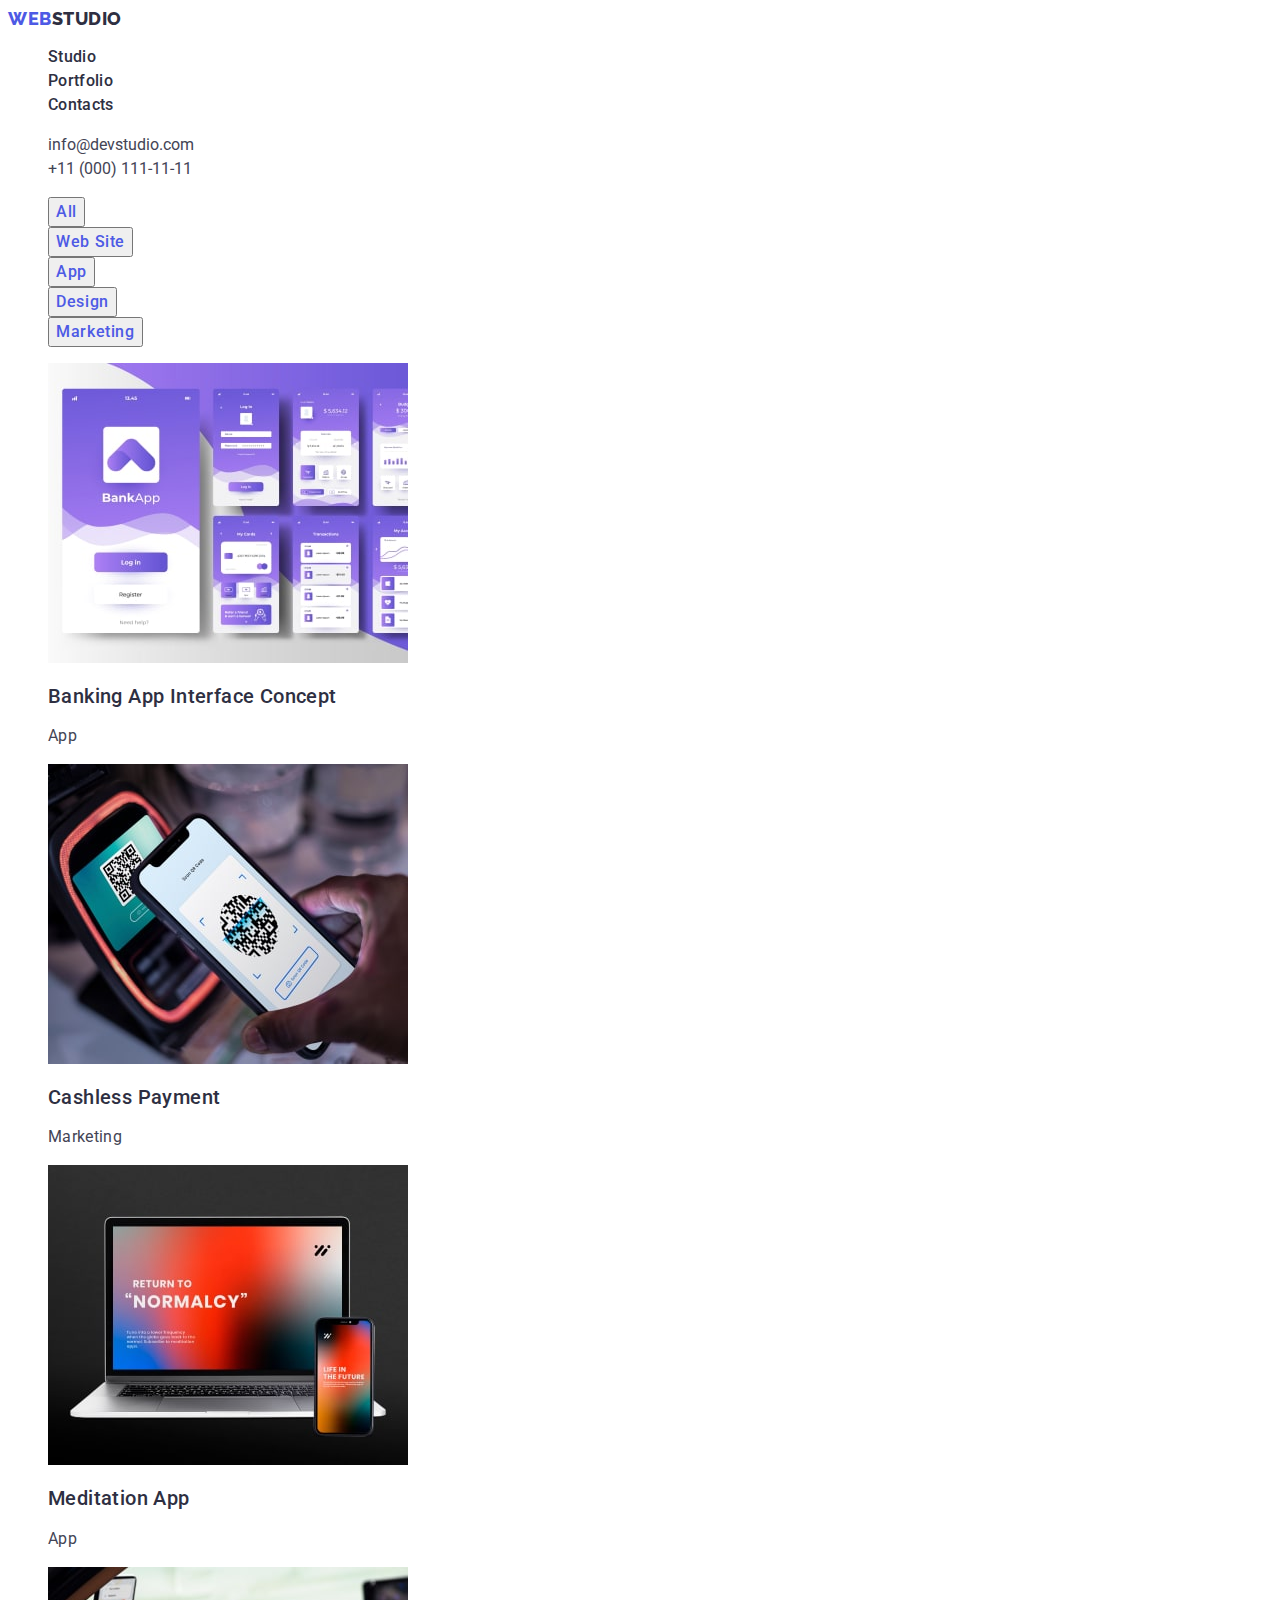
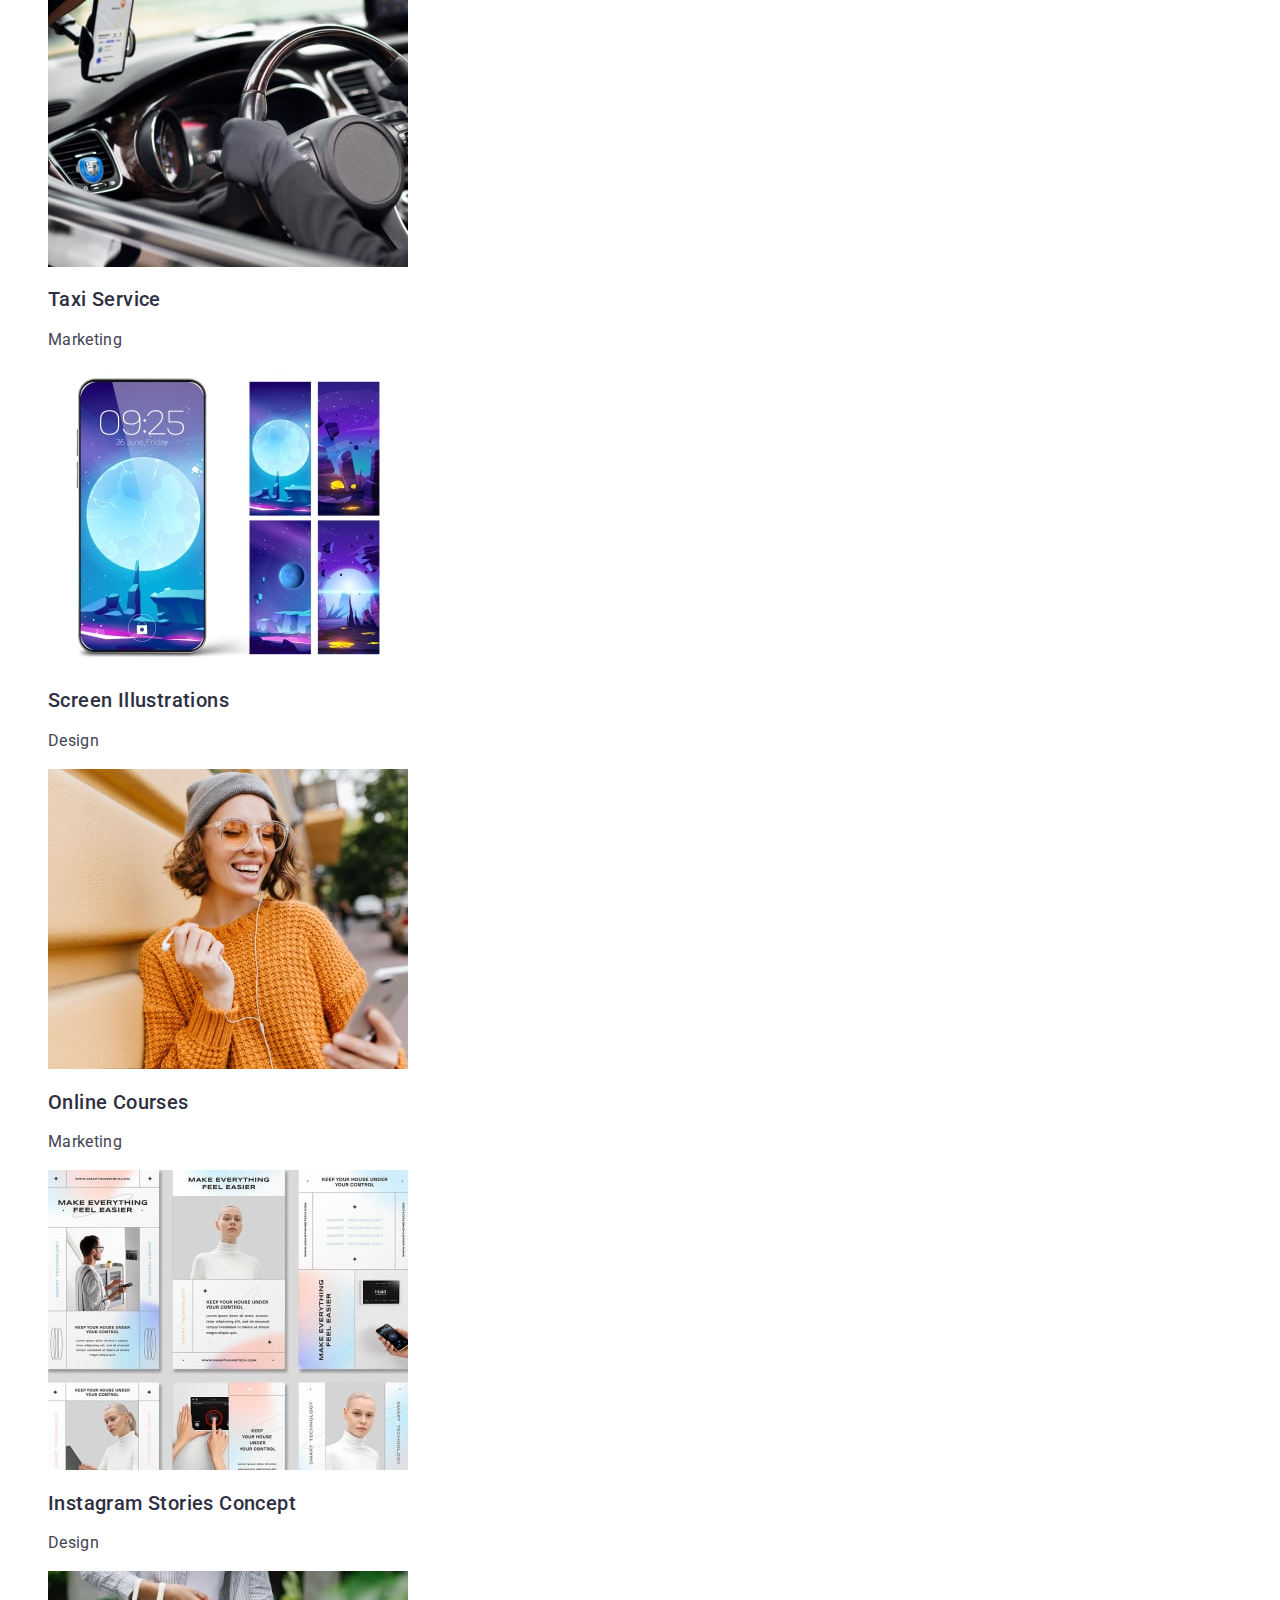
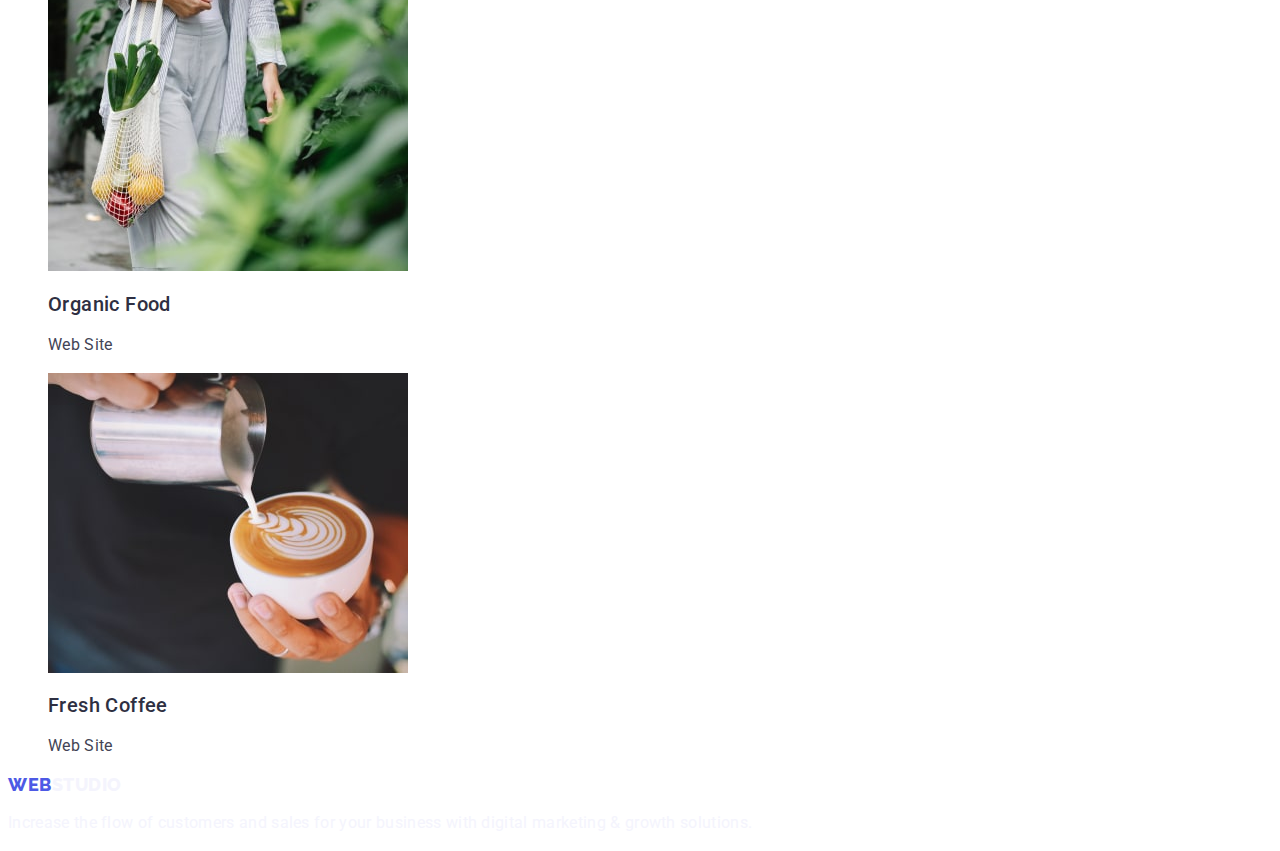
==== portfolio.html @ 9638c9d8 "portfolio-styles" ====
<!DOCTYPE html>
<html lang="en">
  <head>
    <meta charset="UTF-8" />
    <meta http-equiv="X-UA-Compatible" content="IE=edge" />
    <meta name="viewport" content="width=device-width, initial-scale=1.0" />
    <title>Portfolio</title>
    <link rel="preconnect" href="https://fonts.googleapis.com">
    <link rel="preconnect" href="https://fonts.gstatic.com" crossorigin>
    <link href="https://fonts.googleapis.com/css2?family=Raleway:wght@800&family=Roboto:wght@400;500;700;900&display=swap" rel="stylesheet">

    <link rel="stylesheet" href="./css/styles.css" />
  </head>
  <body>
    <header class="header">
      <nav class="header-navigation">
        <a href="./index.html" class="logo link">Web<span class="header-logo">Studio</span></a>
        <ul class="header-list list">
          <li class="header-item"><a href="./index.html" class="header-link link">Studio</a></li>
          <li class="header-item"><a href="./portfolio.html" class="header-link link">Portfolio</a></li>
          <li class="header-item"><a href="" class="header-link link">Contacts</a></li>
        </ul>
      </nav>
        <ul class="contacts list">
          <li class="contacts-item"><a href="mailto:info@devstudio.com" class="contacts-mail link">info@devstudio.com</a></li>
          <li class="contacts-item"><a href="tel:+110001111111" class="contacts-phone link">+11 (000) 111-11-11</a></li>
        </ul>
    </header>
    <main>
      <section class="our-works">
        <h1 hidden>Our works</h1>
        <ul class="focus list">
          <li class="focus-item"><button type="button" class="focus-btn">All</button></li>
          <li class="focus-item"><button type="button" class="focus-btn">Web Site</button></li>
          <li class="focus-item"><button type="button" class="focus-btn">App</button></li>
          <li class="focus-item"><button type="button" class="focus-btn">Design</button></li>
          <li class="focus-item"><button type="button" class="focus-btn">Marketing</button></li>
        </ul>
        <ul class="work-examples list">
          <li class="examples-item">
            <img
              src="./images/img-min.jpg"
              alt="Banking App"
              width="360"
              height="300"
            />
            <h2 class="examples-title">Banking App Interface Concept</h2>
            <p class="examples-desc">App</p>
          </li>
          <li class="examples-item">
            <img
              src="./images/img1-min.jpeg"
              alt="Cashless Payment"
              width="360"
              height="300"
            />
            <h2 class="examples-title">Cashless Payment</h2>
            <p class="examples-desc">Marketing</p>
          </li>
          <li class="examples-item">
            <img
              src="./images/img2-min.jpeg"
              alt="Meditation"
              width="360"
              height="300"
            />
            <h2 class="examples-title">Meditation App</h2>
            <p class="examples-desc">App</p>
          </li>
          <li class="examples-item">
            <img
              src="./images/img3-min.jpeg"
              alt="Taxi"
              width="360"
              height="300"
            />
            <h2 class="examples-title">Taxi Service</h2>
            <p class="examples-desc">Marketing</p>
          </li>
          <li class="examples-item">
            <img
              src="./images/img4-min.jpeg"
              alt="Illustrations"
              width="360"
              height="300"
            />
            <h2 class="examples-title">Screen Illustrations</h2>
            <p class="examples-desc">Design</p>
          </li>
          <li class="examples-item">
            <img
              src="./images/img5-min.jpeg"
              alt="Courses"
              width="360"
              height="300"
            />
            <h2 class="examples-title">Online Courses</h2>
            <p class="examples-desc">Marketing</p>
          </li>
          <li class="examples-item">
            <img
              src="./images/img6-min.jpeg"
              alt="Instagram Stories"
              width="360"
              height="300"
            />
            <h2 class="examples-title">Instagram Stories Concept</h2>
            <p class="examples-desc">Design</p>
          </li>
          <li class="examples-item">
            <img
              src="./images/img7-min.jpeg"
              alt="Food"
              width="360"
              height="300"
            />
            <h2 class="examples-title">Organic Food</h2>
            <p class="examples-desc">Web Site</p>
          </li>
          <li class="examples-item">
            <img
              src="./images/img8-min.jpeg"
              alt="Coffee"
              width="360"
              height="300"
            />
            <h2 class="examples-title">Fresh Coffee</h2>
            <p class="examples-desc">Web Site</p>
          </li>
        </ul>
      </section>
    </main>
    <footer class="footer">
      <a href="./index.html" class="logo link">Web<span class="footer-logo">Studio</span></a>
      <p class="footer-text">
        Increase the flow of customers and sales for your business with digital
        marketing & growth solutions.
      </p>
    </footer>
  </body>
</html>
---- css/styles.css ----
body {
font-family: 'Roboto', sans-serif;  
color:#2E2F42;;
}
.list {
    list-style: none;
}
.link {
    text-decoration: none;
}
/*.............................Хедер.......................  */
.header {
}
.header-navigation {
}

/* Лого */
.logo {
    font-family: 'Raleway';
    font-style: normal;
    font-weight: 800;
    font-size: 18px;
    line-height: 1.17;
    display: flex;
    align-items: center;
    letter-spacing: 0.03em;
    text-transform: uppercase;
    color: #4D5AE5;
}
.header-logo {
    color: #2E2F42;
}
.header-logo:hover, .header-logo:focus {
    color: #4D5AE5;
}


/* Навигация */
.header-list {
}
.header-item {
}
.header-link {
font-weight: 500;
font-size: 16px;
line-height: 1.5;
letter-spacing: 0.02em;
color: #2E2F42;
}
.header-link:hover, .header-link:focus {
    color: #4D5AE5;
}

/* Контакты */
.contacts {
}
.contacts-item {
}

.contacts-mail {
font-size: 16px;
line-height: 1.5;
color: #434455;
}

.contacts-mail:hover, 
.contacts-mail:focus {
    color: #4D5AE5;
}

.contacts-phone {
font-size: 16px;
line-height: 1.5;
color: #434455;
}
.contacts-phone:hover, 
.contacts-phone:focus {
    color: #4D5AE5;
}

/* ..............................Главний контент................................... */
.our-works {
}
.focus {
}
.focus-item {
}
/* Фокус КНОПКИ */
.focus-btn {
font-family: inherit;
font-weight: 500;
font-size: 16px;
line-height: 1.5;
display: flex;
align-items: center;
text-align: center;
letter-spacing: 0.04em;
color: #4D5AE5;
cursor: pointer
}
.focus-btn:hover, .focus-btn:focus {
    color: #FFFFFF;
}

/* Список работ */
.work-examples {
}
.examples-item {
}
.examples-title {
font-weight: 500;
font-size: 20px;
line-height: 1.2;
letter-spacing: 0.02em;
}

.examples-desc {
font-size: 16px;
line-height: 1.5;
letter-spacing: 0.02em;
color: #434455;
}


/* ..................................Подвал............................ */
.footer {
}

.footer-logo {
    color: #F4F4FD;
}
.footer-logo:hover, .footer-logo:focus {
    color: #4D5AE5; 
}

.footer-text {
font-size: 16px;
line-height: 1.5;
letter-spacing: 0.02em;
color: #F4F4FD;
}
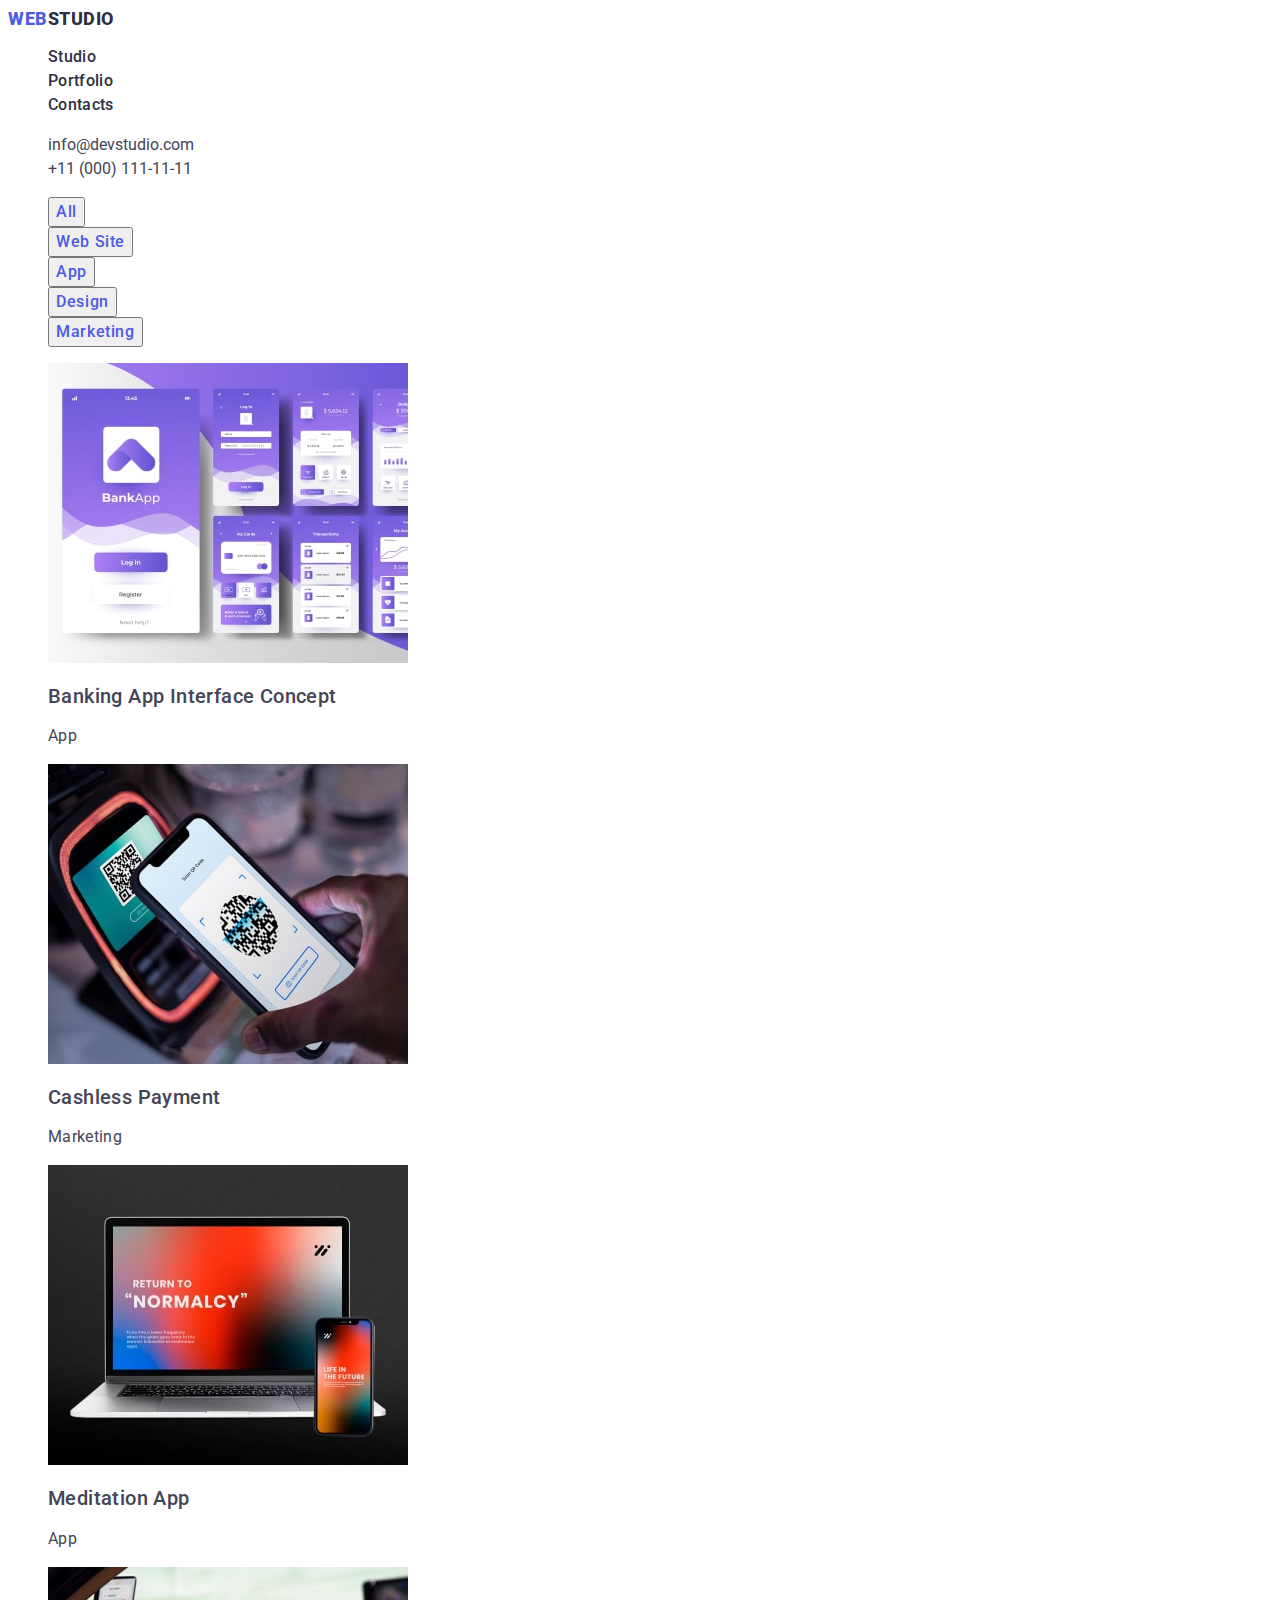
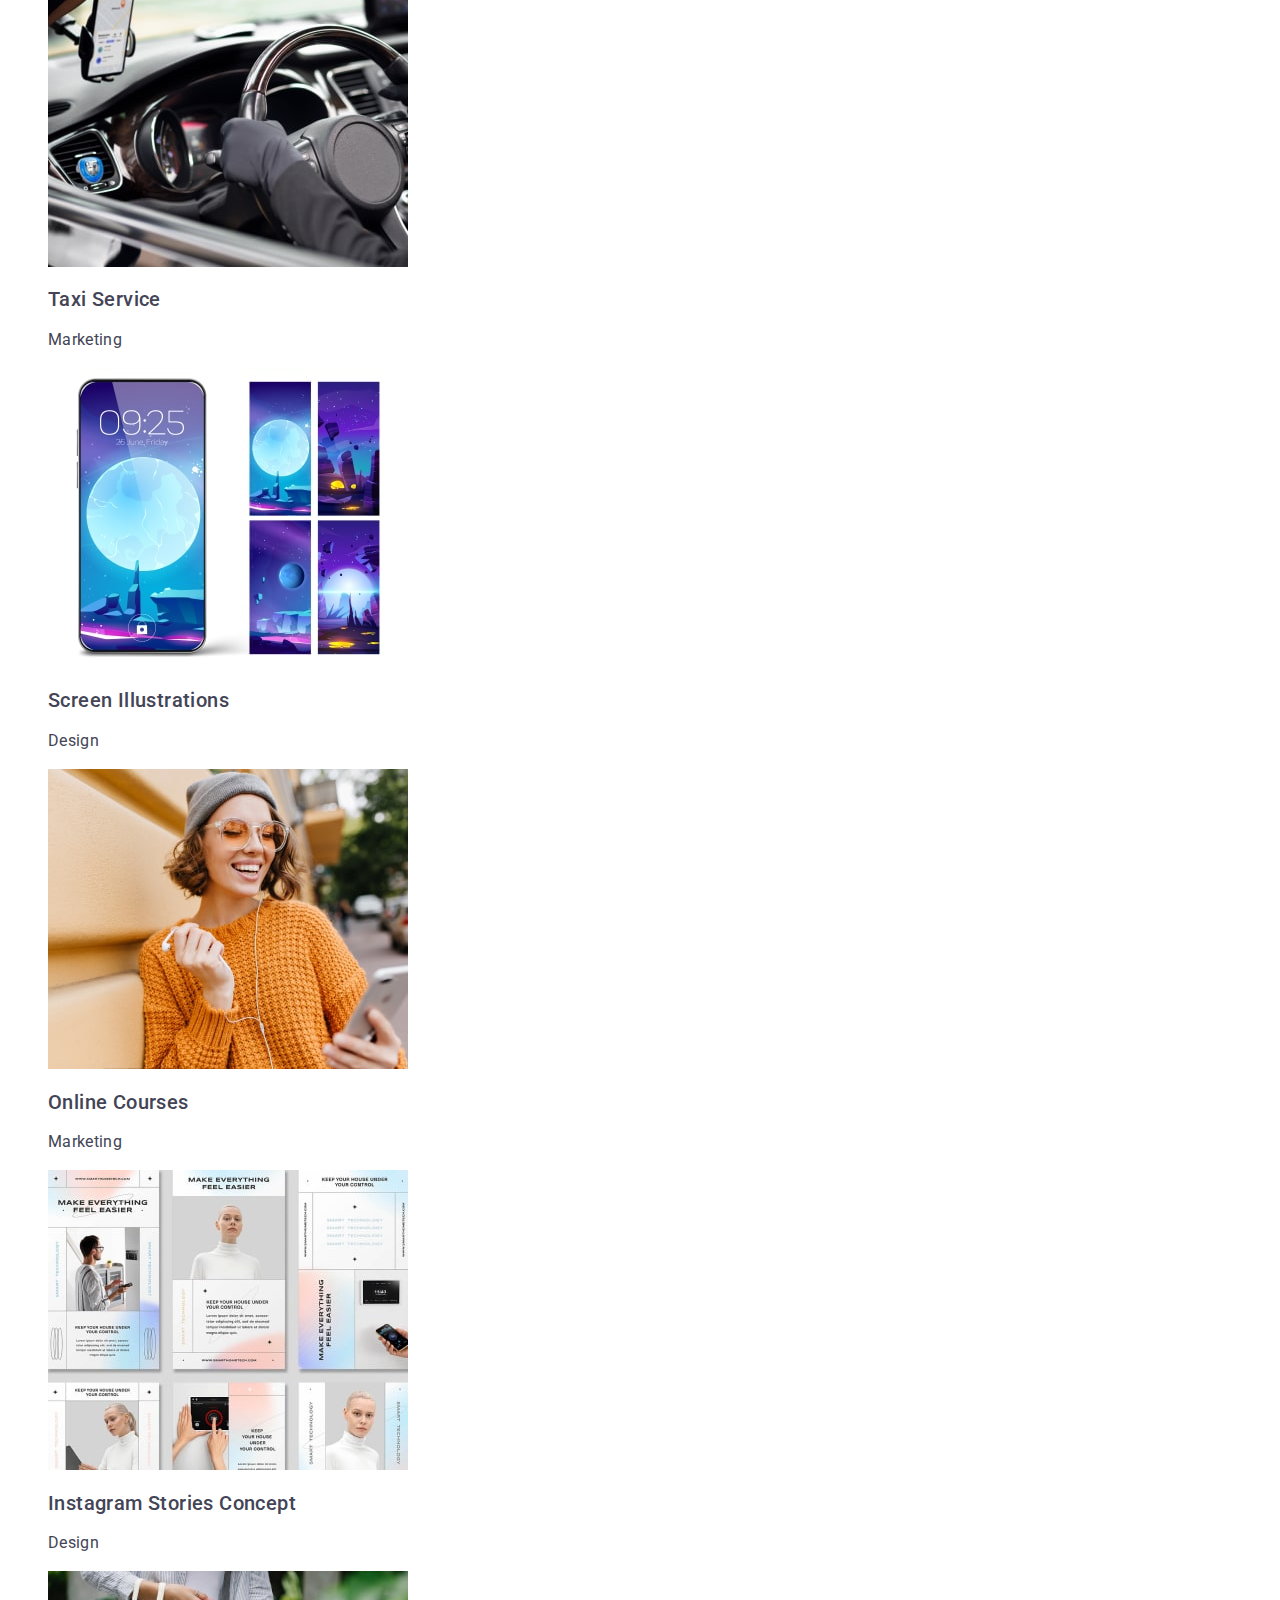
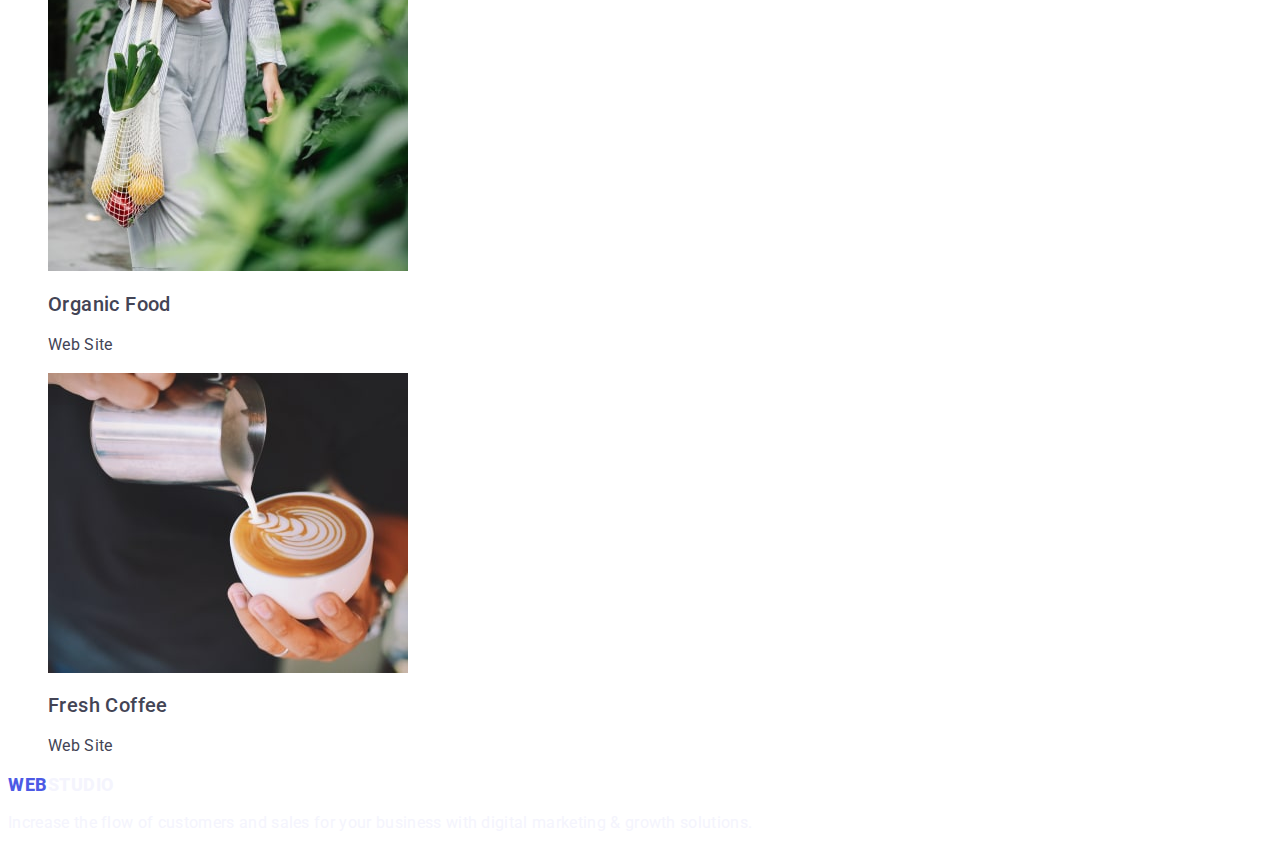
==== commit 4cdaec96: "fix-header" ====
--- a/portfolio.html
+++ b/portfolio.html
@@ -21,10 +21,12 @@
           <li class="header-item"><a href="" class="header-link link">Contacts</a></li>
         </ul>
       </nav>
+      <address class="address-contacts">
         <ul class="contacts list">
           <li class="contacts-item"><a href="mailto:info@devstudio.com" class="contacts-mail link">info@devstudio.com</a></li>
           <li class="contacts-item"><a href="tel:+110001111111" class="contacts-phone link">+11 (000) 111-11-11</a></li>
         </ul>
+    </address>
     </header>
     <main>
       <section class="our-works">
--- a/css/styles.css
+++ b/css/styles.css
@@ -1,6 +1,6 @@
 body {
 font-family: 'Roboto', sans-serif;  
-color:#2E2F42;;
+color:#434455;
 }
 .list {
     list-style: none;
@@ -16,7 +16,7 @@
 
 /* Лого */
 .logo {
-    font-family: 'Raleway';
+    font-family: 'Raleway'sans-serif;
     font-style: normal;
     font-weight: 800;
     font-size: 18px;
@@ -48,10 +48,14 @@
 color: #2E2F42;
 }
 .header-link:hover, .header-link:focus {
-    color: #4D5AE5;
+    color: #404bbf;
 }
 
 /* Контакты */
+.address-contacts {
+    font-style: normal;
+}
+
 .contacts {
 }
 .contacts-item {
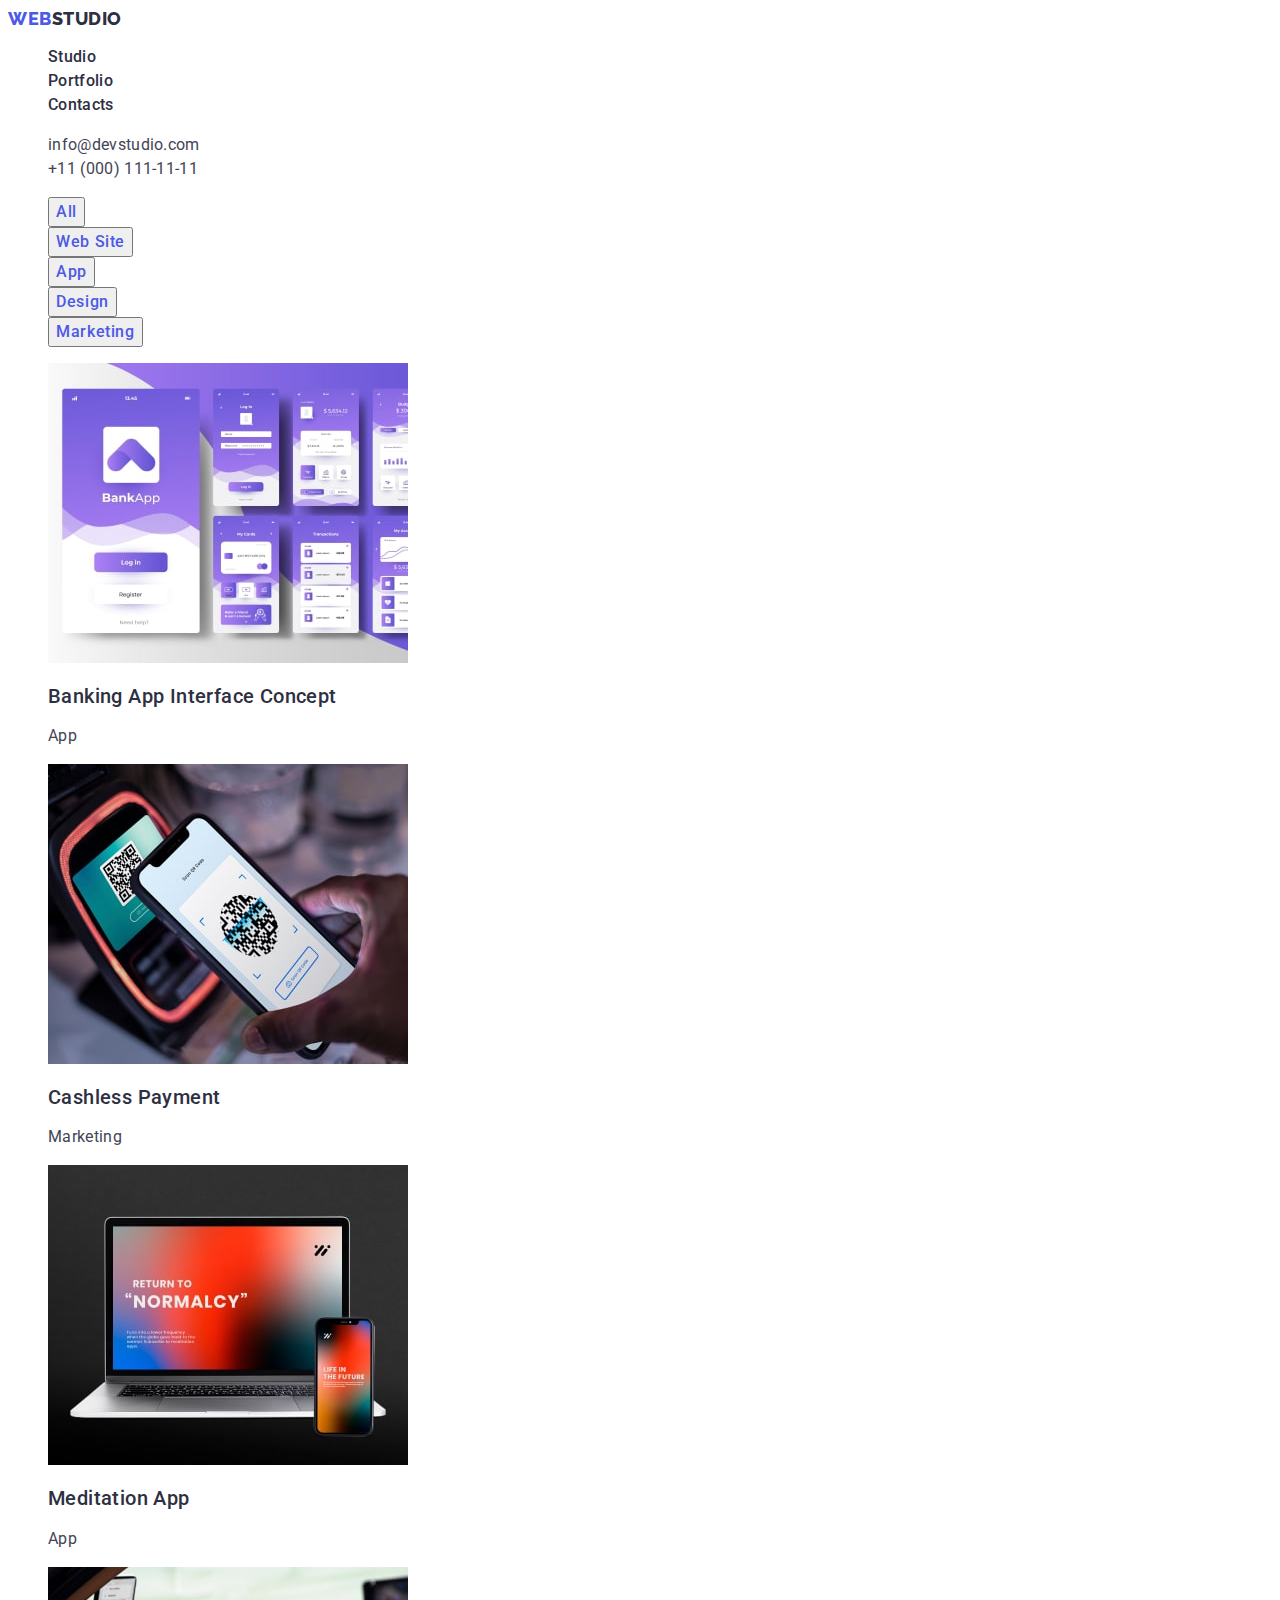
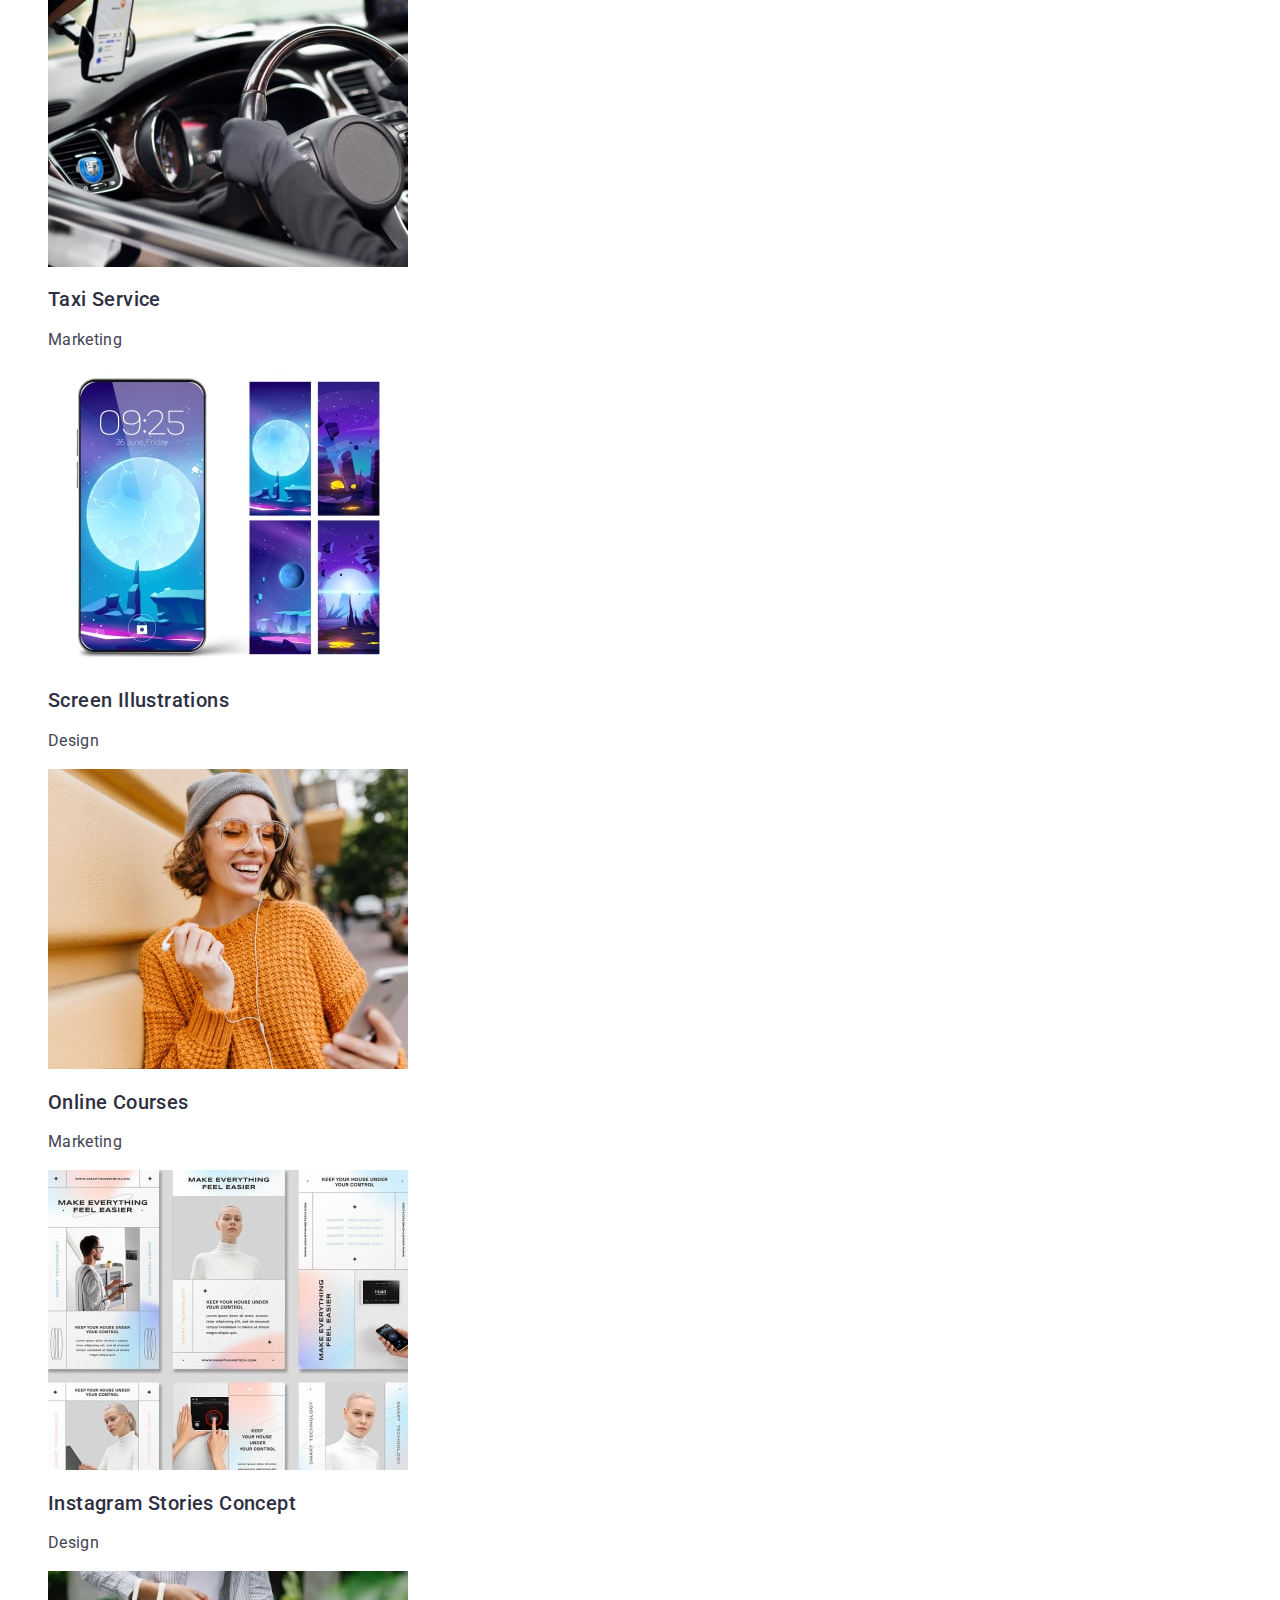
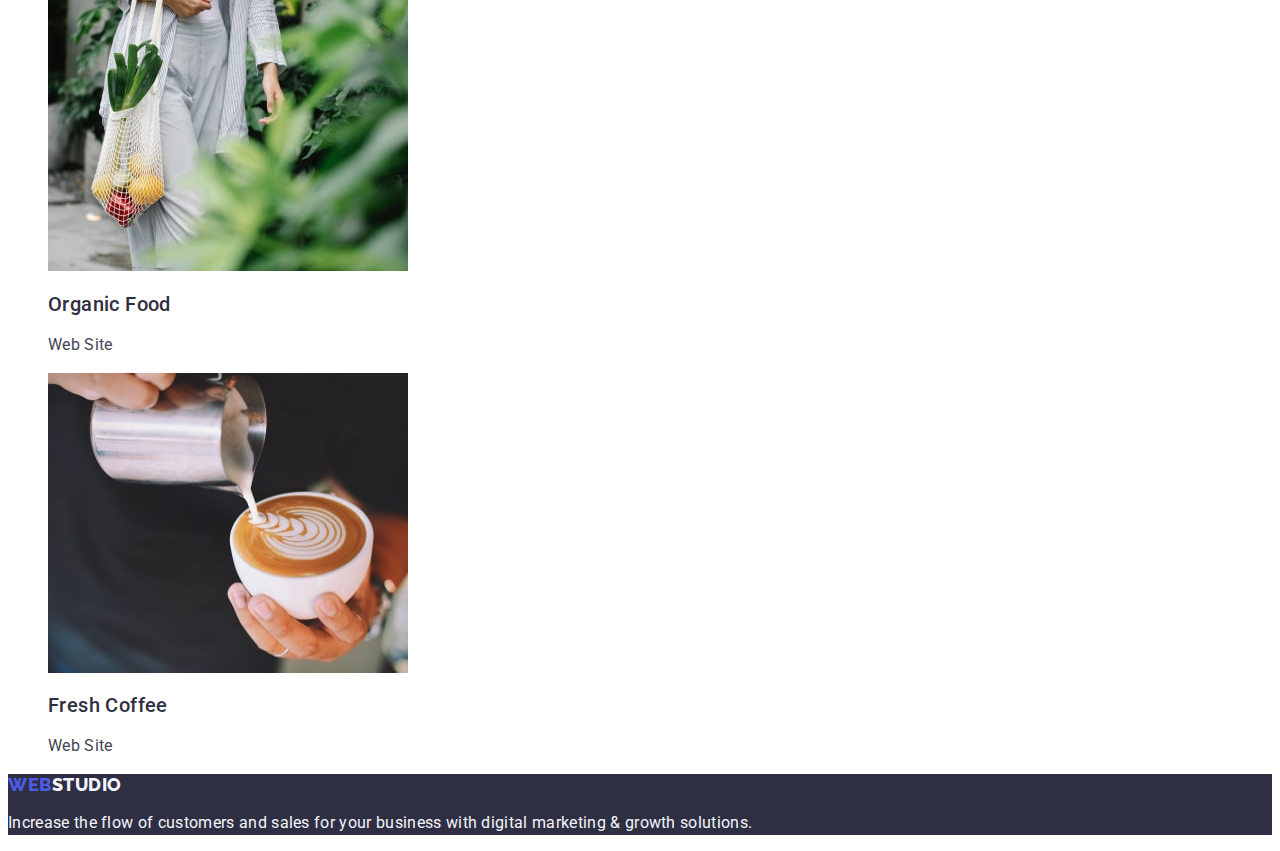
==== commit e80695f3: "portfolio-full-fix" ====
--- a/portfolio.html
+++ b/portfolio.html
@@ -5,135 +5,186 @@
     <meta http-equiv="X-UA-Compatible" content="IE=edge" />
     <meta name="viewport" content="width=device-width, initial-scale=1.0" />
     <title>Portfolio</title>
-    <link rel="preconnect" href="https://fonts.googleapis.com">
-    <link rel="preconnect" href="https://fonts.gstatic.com" crossorigin>
-    <link href="https://fonts.googleapis.com/css2?family=Raleway:wght@800&family=Roboto:wght@400;500;700;900&display=swap" rel="stylesheet">
+    <link rel="preconnect" href="https://fonts.googleapis.com" />
+    <link rel="preconnect" href="https://fonts.gstatic.com" crossorigin />
+    <link
+      href="https://fonts.googleapis.com/css2?family=Raleway:wght@800&family=Roboto:wght@400;500;700;900&display=swap"
+      rel="stylesheet"
+    />
 
     <link rel="stylesheet" href="./css/styles.css" />
   </head>
   <body>
     <header class="header">
       <nav class="header-navigation">
-        <a href="./index.html" class="logo link">Web<span class="header-logo">Studio</span></a>
+        <a href="./index.html" class="logo link"
+          >Web<span class="header-logo">Studio</span></a
+        >
         <ul class="header-list list">
-          <li class="header-item"><a href="./index.html" class="header-link link">Studio</a></li>
-          <li class="header-item"><a href="./portfolio.html" class="header-link link">Portfolio</a></li>
-          <li class="header-item"><a href="" class="header-link link">Contacts</a></li>
+          <li class="header-item">
+            <a href="./index.html" class="header-link link">Studio</a>
+          </li>
+          <li class="header-item">
+            <a href="./portfolio.html" class="header-link link">Portfolio</a>
+          </li>
+          <li class="header-item">
+            <a href="" class="header-link link">Contacts</a>
+          </li>
         </ul>
       </nav>
       <address class="address-contacts">
         <ul class="contacts list">
-          <li class="contacts-item"><a href="mailto:info@devstudio.com" class="contacts-mail link">info@devstudio.com</a></li>
-          <li class="contacts-item"><a href="tel:+110001111111" class="contacts-phone link">+11 (000) 111-11-11</a></li>
+          <li class="contacts-item">
+            <a href="mailto:info@devstudio.com" class="contacts-mail link"
+              >info@devstudio.com</a
+            >
+          </li>
+          <li class="contacts-item">
+            <a href="tel:+110001111111" class="contacts-phone link"
+              >+11 (000) 111-11-11</a
+            >
+          </li>
         </ul>
-    </address>
+      </address>
     </header>
     <main>
       <section class="our-works">
         <h1 hidden>Our works</h1>
         <ul class="focus list">
-          <li class="focus-item"><button type="button" class="focus-btn">All</button></li>
-          <li class="focus-item"><button type="button" class="focus-btn">Web Site</button></li>
-          <li class="focus-item"><button type="button" class="focus-btn">App</button></li>
-          <li class="focus-item"><button type="button" class="focus-btn">Design</button></li>
-          <li class="focus-item"><button type="button" class="focus-btn">Marketing</button></li>
+          <li class="focus-item">
+            <button type="button" class="focus-btn">All</button>
+          </li>
+          <li class="focus-item">
+            <button type="button" class="focus-btn">Web Site</button>
+          </li>
+          <li class="focus-item">
+            <button type="button" class="focus-btn">App</button>
+          </li>
+          <li class="focus-item">
+            <button type="button" class="focus-btn">Design</button>
+          </li>
+          <li class="focus-item">
+            <button type="button" class="focus-btn">Marketing</button>
+          </li>
         </ul>
         <ul class="work-examples list">
           <li class="examples-item">
-            <img
-              src="./images/img-min.jpg"
-              alt="Banking App"
-              width="360"
-              height="300"
-            />
-            <h2 class="examples-title">Banking App Interface Concept</h2>
-            <p class="examples-desc">App</p>
+            <a href="" class="examples-link link">
+              <img
+                src="./images/img-min.jpg"
+                alt="Banking App"
+                width="360"
+                height="300"
+              />
+              <h2 class="examples-title">Banking App Interface Concept</h2>
+              <p class="examples-desc">App</p>
+            </a>
+          </li>
+
+          <li class="examples-item">
+            <a href="" class="examples-link link"
+              ><img
+                src="./images/img1-min.jpeg"
+                alt="Cashless Payment"
+                width="360"
+                height="300"
+              />
+              <h2 class="examples-title">Cashless Payment</h2>
+              <p class="examples-desc">Marketing</p></a
+            >
           </li>
           <li class="examples-item">
-            <img
-              src="./images/img1-min.jpeg"
-              alt="Cashless Payment"
-              width="360"
-              height="300"
-            />
-            <h2 class="examples-title">Cashless Payment</h2>
-            <p class="examples-desc">Marketing</p>
+            <a href="" class="examples-link link"
+              ><img
+                src="./images/img2-min.jpeg"
+                alt="Meditation"
+                width="360"
+                height="300"
+              />
+              <h2 class="examples-title">Meditation App</h2>
+              <p class="examples-desc">App</p></a
+            >
           </li>
           <li class="examples-item">
-            <img
-              src="./images/img2-min.jpeg"
-              alt="Meditation"
-              width="360"
-              height="300"
-            />
-            <h2 class="examples-title">Meditation App</h2>
-            <p class="examples-desc">App</p>
+            <a href="" class="examples-link link"
+              ><img
+                src="./images/img3-min.jpeg"
+                alt="Taxi"
+                width="360"
+                height="300"
+              />
+              <h2 class="examples-title">Taxi Service</h2>
+              <p class="examples-desc">Marketing</p></a
+            >
           </li>
           <li class="examples-item">
-            <img
-              src="./images/img3-min.jpeg"
-              alt="Taxi"
-              width="360"
-              height="300"
-            />
-            <h2 class="examples-title">Taxi Service</h2>
-            <p class="examples-desc">Marketing</p>
+            <a href="" class="examples-link link">
+              <img
+                src="./images/img4-min.jpeg"
+                alt="Illustrations"
+                width="360"
+                height="300"
+              />
+              <h2 class="examples-title">Screen Illustrations</h2>
+              <p class="examples-desc">Design</p></a
+            >
+          </li>
+
+          <li class="examples-item">
+            <a href="" class="examples-link link"
+              ><img
+                src="./images/img5-min.jpeg"
+                alt="Courses"
+                width="360"
+                height="300"
+              />
+              <h2 class="examples-title">Online Courses</h2>
+              <p class="examples-desc">Marketing</p></a
+            >
           </li>
           <li class="examples-item">
-            <img
-              src="./images/img4-min.jpeg"
-              alt="Illustrations"
-              width="360"
-              height="300"
-            />
-            <h2 class="examples-title">Screen Illustrations</h2>
-            <p class="examples-desc">Design</p>
+            <a href="" class="examples-link link"
+              ><img
+                src="./images/img6-min.jpeg"
+                alt="Instagram Stories"
+                width="360"
+                height="300"
+              />
+              <h2 class="examples-title">Instagram Stories Concept</h2>
+              <p class="examples-desc">Design</p></a
+            >
           </li>
           <li class="examples-item">
-            <img
-              src="./images/img5-min.jpeg"
-              alt="Courses"
-              width="360"
-              height="300"
-            />
-            <h2 class="examples-title">Online Courses</h2>
-            <p class="examples-desc">Marketing</p>
+            <a href="" class="examples-link link"
+              ><img
+                src="./images/img7-min.jpeg"
+                alt="Food"
+                width="360"
+                height="300"
+              />
+              <h2 class="examples-title">Organic Food</h2>
+              <p class="examples-desc">Web Site</p></a
+            >
           </li>
           <li class="examples-item">
-            <img
-              src="./images/img6-min.jpeg"
-              alt="Instagram Stories"
-              width="360"
-              height="300"
-            />
-            <h2 class="examples-title">Instagram Stories Concept</h2>
-            <p class="examples-desc">Design</p>
-          </li>
-          <li class="examples-item">
-            <img
-              src="./images/img7-min.jpeg"
-              alt="Food"
-              width="360"
-              height="300"
-            />
-            <h2 class="examples-title">Organic Food</h2>
-            <p class="examples-desc">Web Site</p>
-          </li>
-          <li class="examples-item">
-            <img
-              src="./images/img8-min.jpeg"
-              alt="Coffee"
-              width="360"
-              height="300"
-            />
-            <h2 class="examples-title">Fresh Coffee</h2>
-            <p class="examples-desc">Web Site</p>
+            <a href="" class="examples-link link"
+              ><img
+                src="./images/img8-min.jpeg"
+                alt="Coffee"
+                width="360"
+                height="300"
+              />
+              <h2 class="examples-title">Fresh Coffee</h2>
+              <p class="examples-desc">Web Site</p></a
+            >
           </li>
         </ul>
       </section>
     </main>
     <footer class="footer">
-      <a href="./index.html" class="logo link">Web<span class="footer-logo">Studio</span></a>
+      <a href="./index.html" class="logo link"
+        >Web<span class="footer-logo">Studio</span></a
+      >
       <p class="footer-text">
         Increase the flow of customers and sales for your business with digital
         marketing & growth solutions.
--- a/css/styles.css
+++ b/css/styles.css
@@ -16,7 +16,7 @@
 
 /* Лого */
 .logo {
-    font-family: 'Raleway'sans-serif;
+    font-family: 'Raleway', sans-serif;
     font-style: normal;
     font-weight: 800;
     font-size: 18px;
@@ -64,22 +64,24 @@
 .contacts-mail {
 font-size: 16px;
 line-height: 1.5;
+letter-spacing: 0.02em;
 color: #434455;
 }
 
 .contacts-mail:hover, 
 .contacts-mail:focus {
-    color: #4D5AE5;
+    color: #404bbf;
 }
 
 .contacts-phone {
 font-size: 16px;
 line-height: 1.5;
+letter-spacing: 0.02em;
 color: #434455;
 }
 .contacts-phone:hover, 
 .contacts-phone:focus {
-    color: #4D5AE5;
+    color: #404bbf;
 }
 
 /* ..............................Главний контент................................... */
@@ -101,9 +103,11 @@
 letter-spacing: 0.04em;
 color: #4D5AE5;
 cursor: pointer
+background-color: #F4F4FD;
 }
 .focus-btn:hover, .focus-btn:focus {
     color: #FFFFFF;
+    background-color: #404BBF;
 }
 
 /* Список работ */
@@ -111,11 +115,16 @@
 }
 .examples-item {
 }
+.examples-link {
+
+}
+
 .examples-title {
 font-weight: 500;
 font-size: 20px;
 line-height: 1.2;
 letter-spacing: 0.02em;
+color: #2e2f42;
 }
 
 .examples-desc {
@@ -128,6 +137,7 @@
 
 /* ..................................Подвал............................ */
 .footer {
+    background-color:#2e2f42;
 }
 
 .footer-logo {
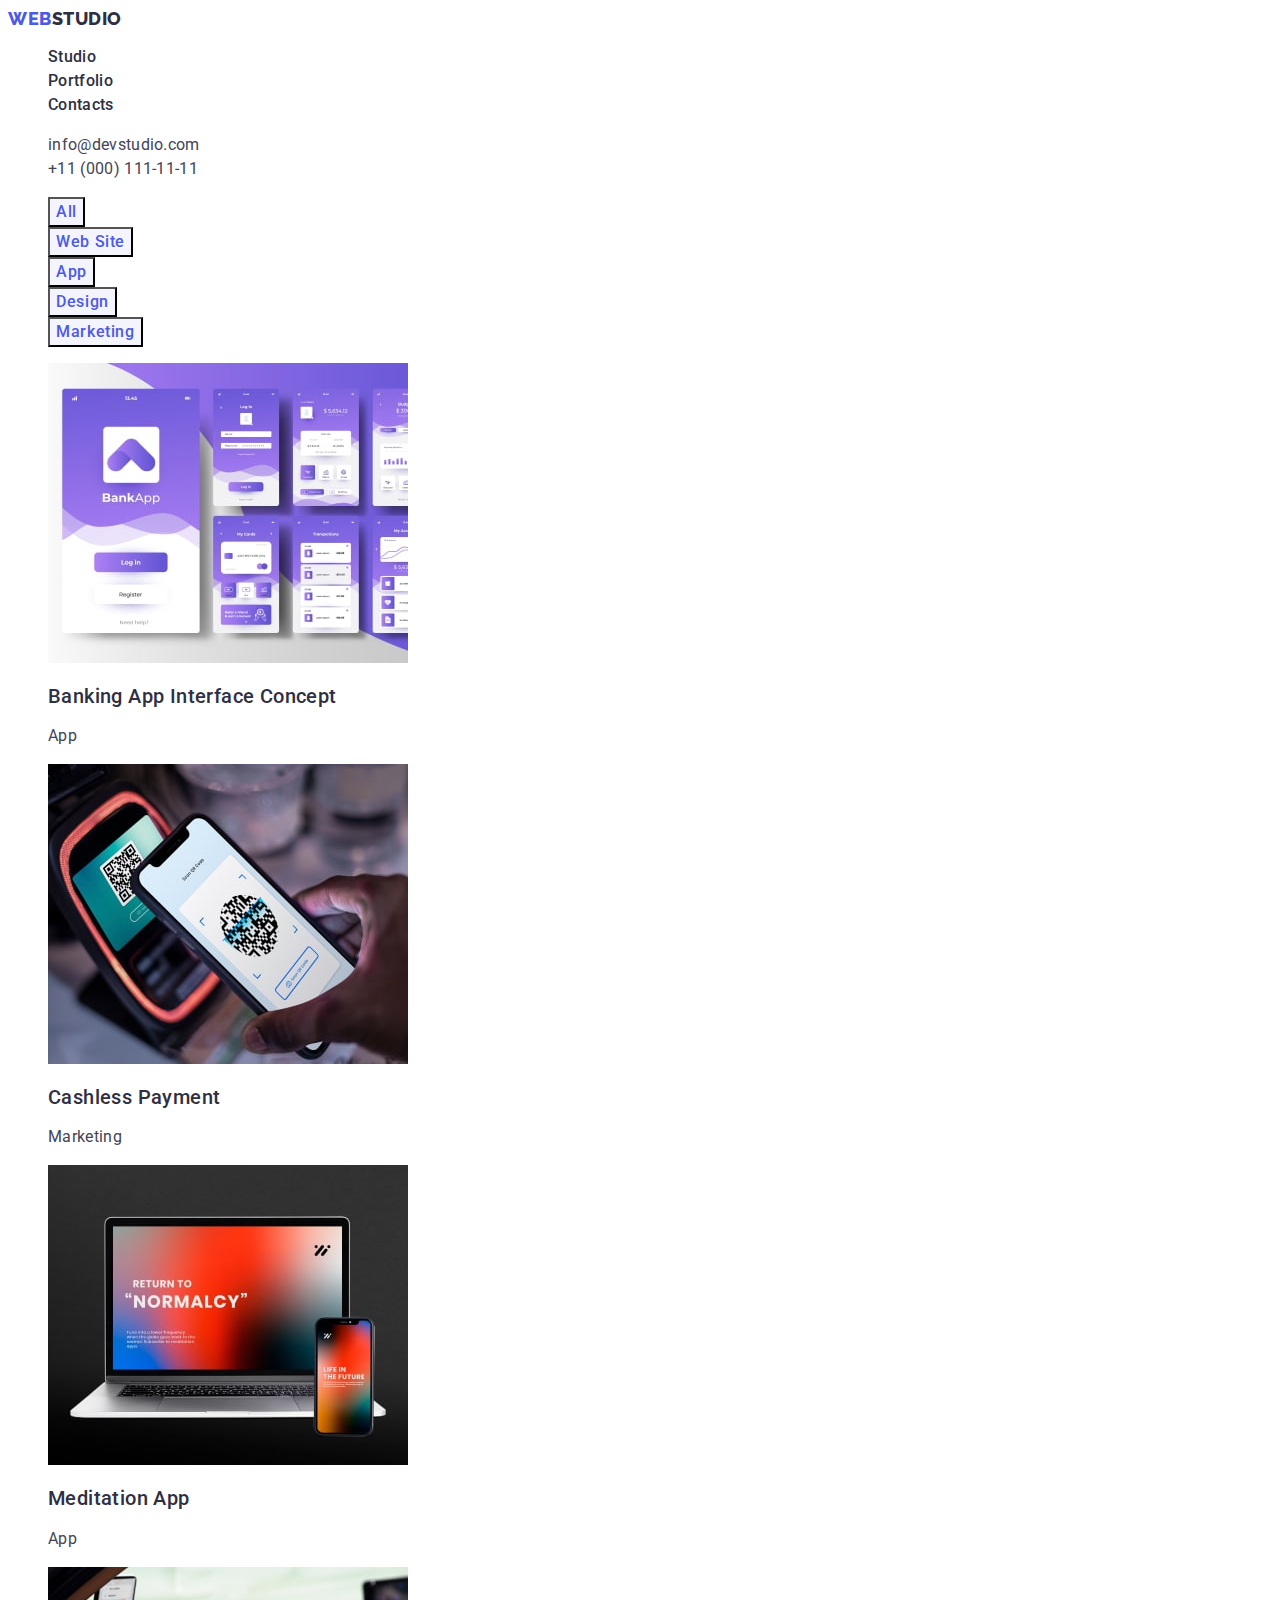
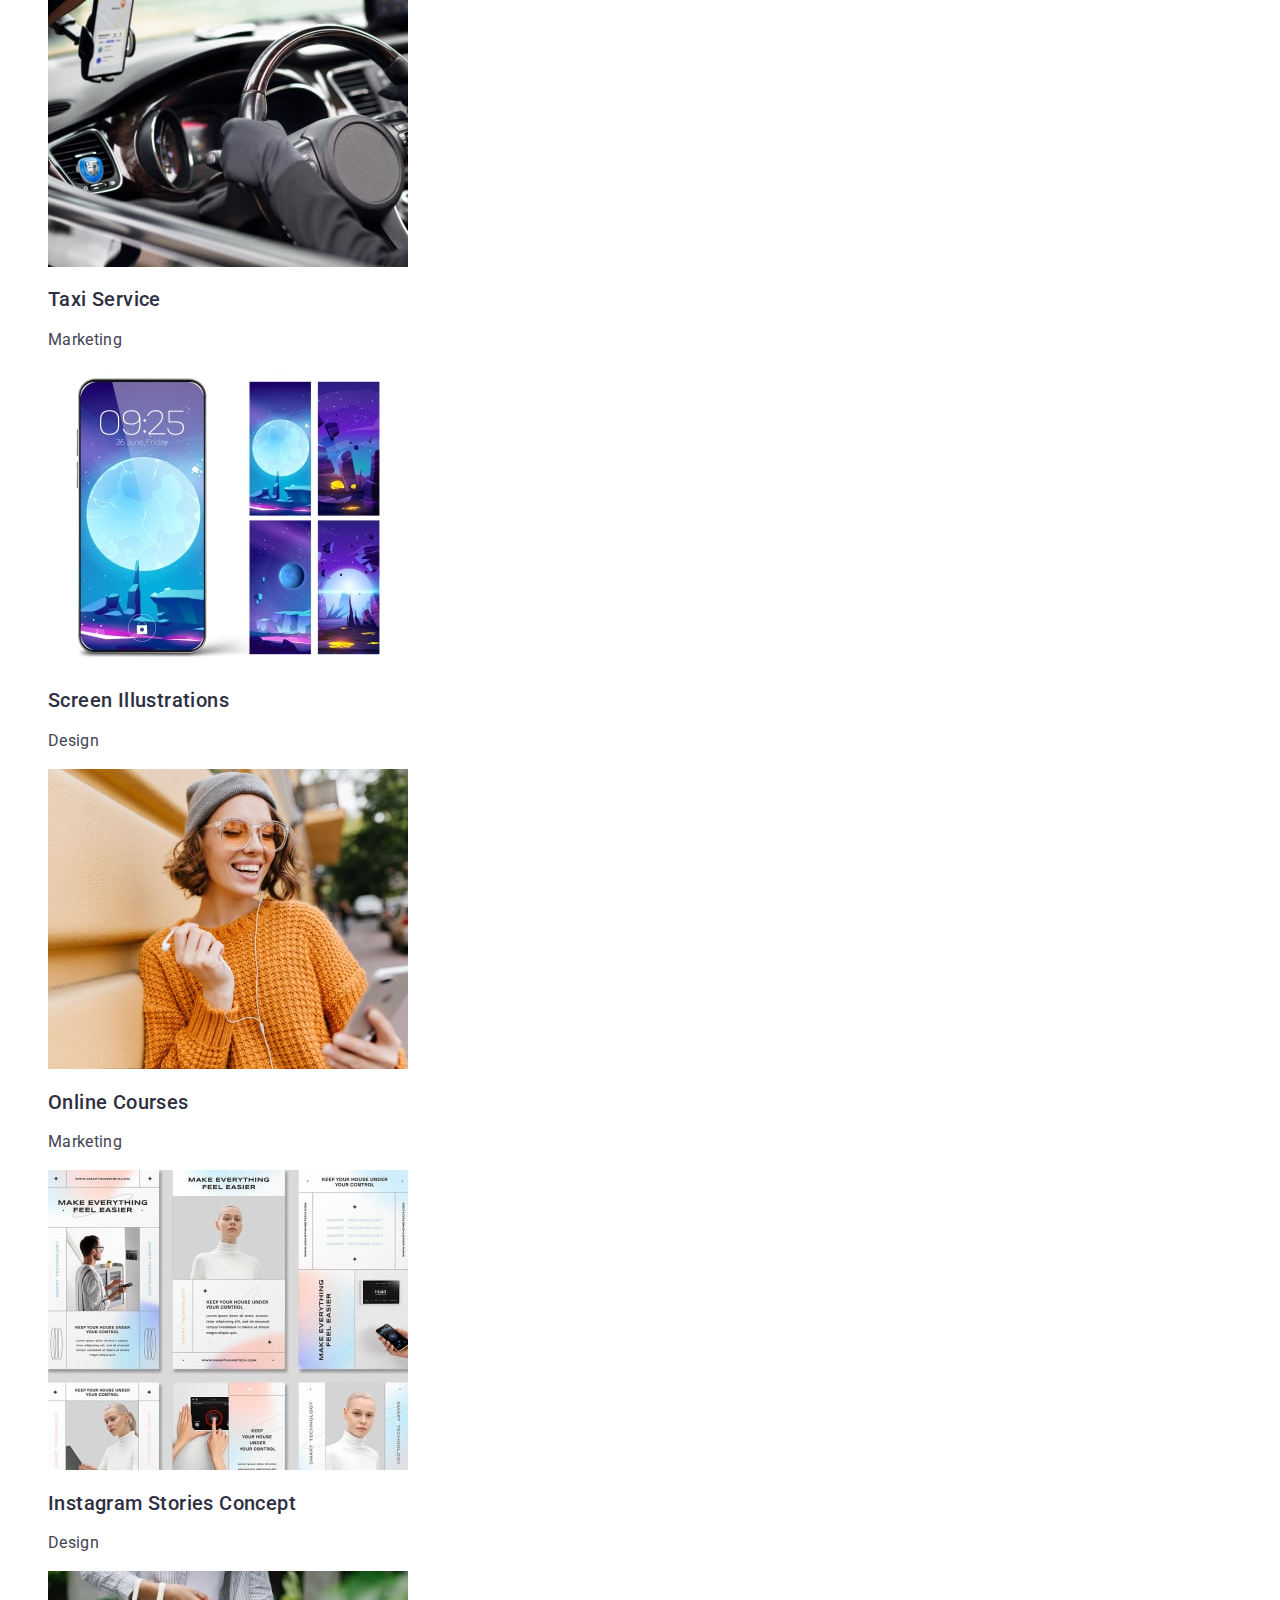
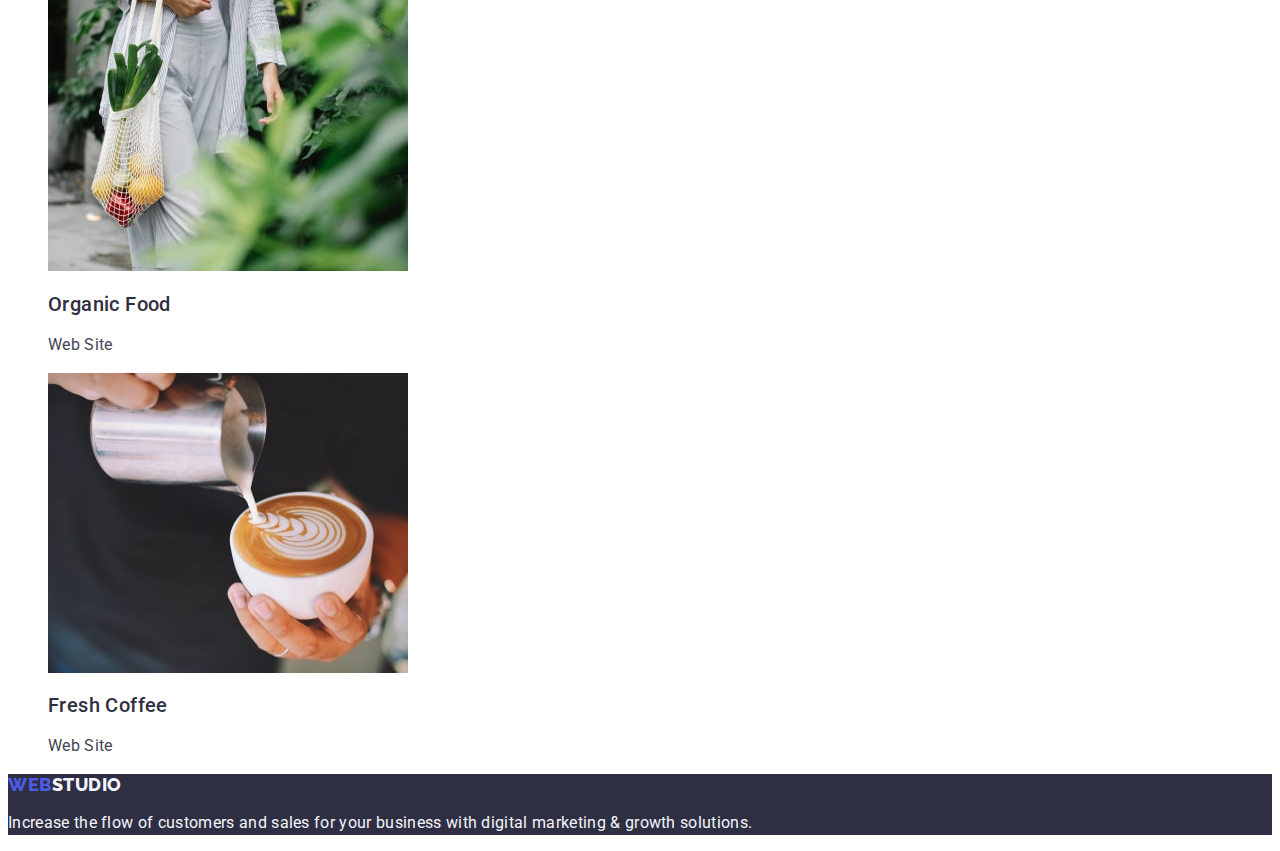
==== commit 4eeb841c: "sections-styles" ====
--- a/portfolio.html
+++ b/portfolio.html
@@ -35,12 +35,12 @@
       <address class="address-contacts">
         <ul class="contacts list">
           <li class="contacts-item">
-            <a href="mailto:info@devstudio.com" class="contacts-mail link"
+            <a href="mailto:info@devstudio.com" class="contacts-mail-phone link"
               >info@devstudio.com</a
             >
           </li>
           <li class="contacts-item">
-            <a href="tel:+110001111111" class="contacts-phone link"
+            <a href="tel:+110001111111" class="contacts-mail-phone link"
               >+11 (000) 111-11-11</a
             >
           </li>
@@ -48,7 +48,7 @@
       </address>
     </header>
     <main>
-      <section class="our-works">
+      <section class="section">
         <h1 hidden>Our works</h1>
         <ul class="focus list">
           <li class="focus-item">
@@ -76,8 +76,8 @@
                 width="360"
                 height="300"
               />
-              <h2 class="examples-title">Banking App Interface Concept</h2>
-              <p class="examples-desc">App</p>
+              <h2 class="section-subtitle">Banking App Interface Concept</h2>
+              <p class="section-desc">App</p>
             </a>
           </li>
 
@@ -89,8 +89,8 @@
                 width="360"
                 height="300"
               />
-              <h2 class="examples-title">Cashless Payment</h2>
-              <p class="examples-desc">Marketing</p></a
+              <h2 class="section-subtitle">Cashless Payment</h2>
+              <p class="section-desc">Marketing</p></a
             >
           </li>
           <li class="examples-item">
@@ -101,8 +101,8 @@
                 width="360"
                 height="300"
               />
-              <h2 class="examples-title">Meditation App</h2>
-              <p class="examples-desc">App</p></a
+              <h2 class="section-subtitle">Meditation App</h2>
+              <p class="section-desc">App</p></a
             >
           </li>
           <li class="examples-item">
@@ -113,8 +113,8 @@
                 width="360"
                 height="300"
               />
-              <h2 class="examples-title">Taxi Service</h2>
-              <p class="examples-desc">Marketing</p></a
+              <h2 class="section-subtitle">Taxi Service</h2>
+              <p class="section-desc">Marketing</p></a
             >
           </li>
           <li class="examples-item">
@@ -125,8 +125,8 @@
                 width="360"
                 height="300"
               />
-              <h2 class="examples-title">Screen Illustrations</h2>
-              <p class="examples-desc">Design</p></a
+              <h2 class="section-subtitle">Screen Illustrations</h2>
+              <p class="section-desc">Design</p></a
             >
           </li>
 
@@ -138,8 +138,8 @@
                 width="360"
                 height="300"
               />
-              <h2 class="examples-title">Online Courses</h2>
-              <p class="examples-desc">Marketing</p></a
+              <h2 class="section-subtitle">Online Courses</h2>
+              <p class="section-desc">Marketing</p></a
             >
           </li>
           <li class="examples-item">
@@ -150,8 +150,8 @@
                 width="360"
                 height="300"
               />
-              <h2 class="examples-title">Instagram Stories Concept</h2>
-              <p class="examples-desc">Design</p></a
+              <h2 class="section-subtitle">Instagram Stories Concept</h2>
+              <p class="section-desc">Design</p></a
             >
           </li>
           <li class="examples-item">
@@ -162,8 +162,8 @@
                 width="360"
                 height="300"
               />
-              <h2 class="examples-title">Organic Food</h2>
-              <p class="examples-desc">Web Site</p></a
+              <h2 class="section-subtitle">Organic Food</h2>
+              <p class="section-desc">Web Site</p></a
             >
           </li>
           <li class="examples-item">
@@ -174,8 +174,8 @@
                 width="360"
                 height="300"
               />
-              <h2 class="examples-title">Fresh Coffee</h2>
-              <p class="examples-desc">Web Site</p></a
+              <h2 class="section-subtitle">Fresh Coffee</h2>
+              <p class="section-desc">Web Site</p></a
             >
           </li>
         </ul>
--- a/css/styles.css
+++ b/css/styles.css
@@ -1,7 +1,18 @@
+:root {
+    --primery-text-color:#434455;
+    --title-text-color:#2e2f42;
+    --accent-color:#4D5AE5;
+    --primery-background-color:#FFFFFF;
+    --secondary-background-color: #F4F4FD;
+    --pressed-state-color:#404BBF;
+}
+
 body {
 font-family: 'Roboto', sans-serif;  
-color:#434455;
+color: var(--primery-text-color);
+background-color:var(--primery-background-color);
 }
+
 .list {
     list-style: none;
 }
@@ -25,16 +36,14 @@
     align-items: center;
     letter-spacing: 0.03em;
     text-transform: uppercase;
-    color: #4D5AE5;
+    color: var(--accent-color);
 }
 .header-logo {
-    color: #2E2F42;
+    color: var(--title-text-color);
 }
 .header-logo:hover, .header-logo:focus {
-    color: #4D5AE5;
+    color: var(--accent-color);
 }
-
-
 /* Навигация */
 .header-list {
 }
@@ -45,46 +54,89 @@
 font-size: 16px;
 line-height: 1.5;
 letter-spacing: 0.02em;
-color: #2E2F42;
+color: var(--title-text-color);
 }
 .header-link:hover, .header-link:focus {
-    color: #404bbf;
+    color: var(--pressed-state-color);
 }
-
 /* Контакты */
 .address-contacts {
     font-style: normal;
 }
-
 .contacts {
 }
 .contacts-item {
 }
-
-.contacts-mail {
+.contacts-mail-phone {
 font-size: 16px;
 line-height: 1.5;
 letter-spacing: 0.02em;
-color: #434455;
+color: var(--primery-text-color);
+}
+.contacts-mail-phone:hover, 
+.contacts-mail-phone:focus {
+    color: var(--pressed-state-color);
 }
 
-.contacts-mail:hover, 
-.contacts-mail:focus {
-    color: #404bbf;
+
+/* ..............................Главний контент................................... */
+
+/* HERO */
+.hero {
+    background-color: #2E2F42;
+}
+.hero-title {
+    font-style: normal;
+    font-weight: 700;
+    font-size: 56px;
+    line-height: 1.07;
+    text-align: center;
+    letter-spacing: 0.02em;
+    color: #FFFFFF;
+}
+.hero-btn {
+    font-family: inherit;
+    font-style: normal;
+    font-weight: 500;
+    font-size: 16px;
+    line-height: 1.5;
+    display: flex;
+    align-items: center;
+    letter-spacing: 0.04em;
+    cursor: pointer;
+    color: #FFFFFF;
+    background-color: var(--accent-color);
+}
+.hero-btn:hover, .hero-btn:focus {
+    background-color: var(--pressed-state-color);
+}
+ /* SECTIONS */
+.section {
+}
+.section-title {
+    font-weight: 700;
+    font-size: 36px;
+    line-height: 1.11;
+    text-align: center;
+    letter-spacing: 0.02em;
+    text-transform: capitalize;
+    color: var(--title-text-color);
+}
+.section-subtitle {
+    font-weight: 500;
+    font-size: 20px;
+    line-height: 1.2;
+    letter-spacing: 0.02em;
+    color: var(--title-text-color);
+}
+.section-desc {
+    font-size: 16px;
+    line-height: 1.5;
+    letter-spacing: 0.02em;
+    color:var(--primery-text-color);
+
 }
 
-.contacts-phone {
-font-size: 16px;
-line-height: 1.5;
-letter-spacing: 0.02em;
-color: #434455;
-}
-.contacts-phone:hover, 
-.contacts-phone:focus {
-    color: #404bbf;
-}
-
-/* ..............................Главний контент................................... */
 .our-works {
 }
 .focus {
@@ -101,13 +153,13 @@
 align-items: center;
 text-align: center;
 letter-spacing: 0.04em;
-color: #4D5AE5;
-cursor: pointer
-background-color: #F4F4FD;
+color: var(--accent-color);
+cursor: pointer;
+background-color: var(--secondary-background-color);
 }
 .focus-btn:hover, .focus-btn:focus {
     color: #FFFFFF;
-    background-color: #404BBF;
+    background-color: var(--pressed-state-color);
 }
 
 /* Список работ */
@@ -119,20 +171,7 @@
 
 }
 
-.examples-title {
-font-weight: 500;
-font-size: 20px;
-line-height: 1.2;
-letter-spacing: 0.02em;
-color: #2e2f42;
-}
 
-.examples-desc {
-font-size: 16px;
-line-height: 1.5;
-letter-spacing: 0.02em;
-color: #434455;
-}
 
 
 /* ..................................Подвал............................ */
@@ -144,7 +183,7 @@
     color: #F4F4FD;
 }
 .footer-logo:hover, .footer-logo:focus {
-    color: #4D5AE5; 
+    color: var(--accent-color); 
 }
 
 .footer-text {
